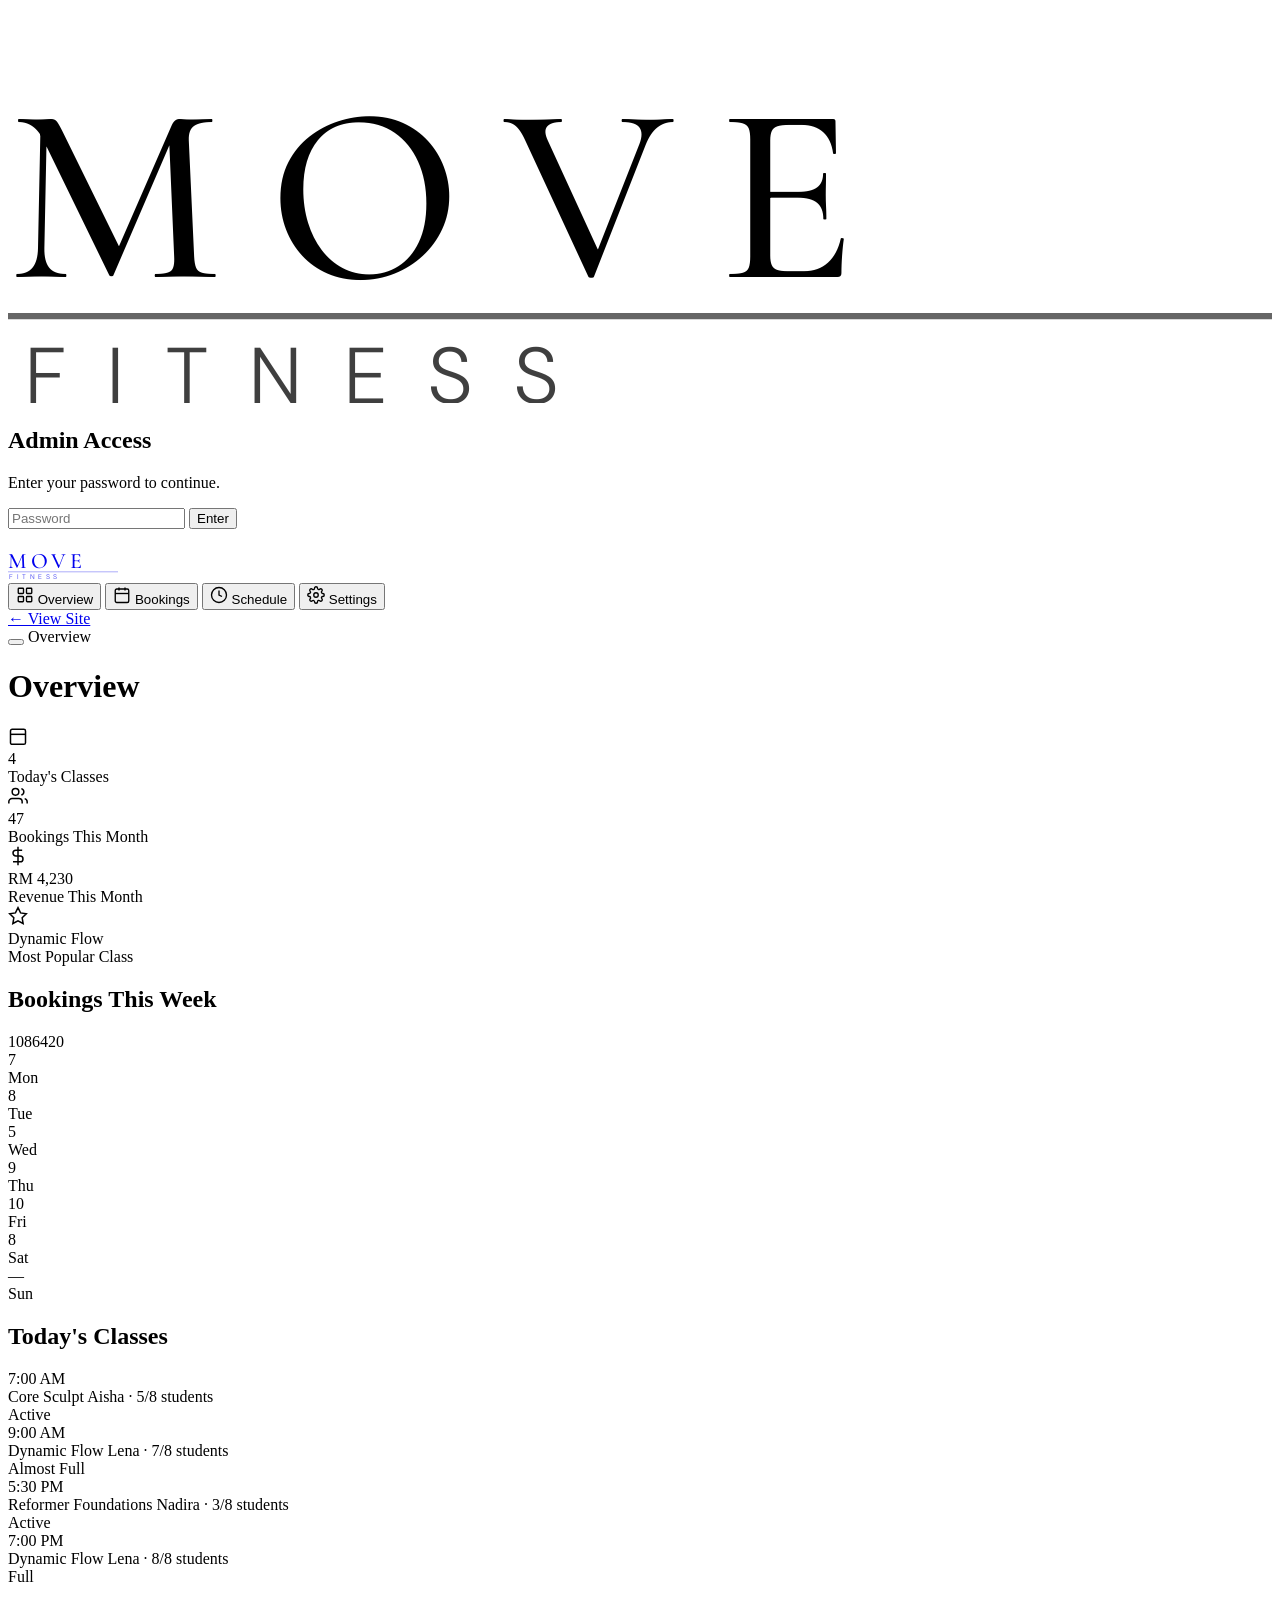
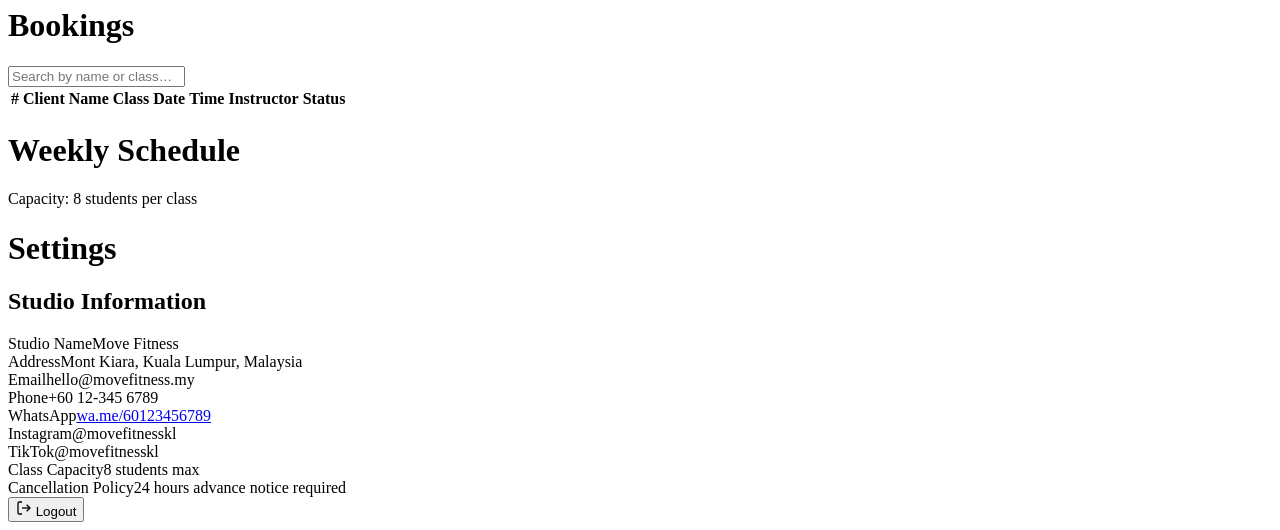
==== admin.html @ c202eb5d "Update admin.html" ====
<!DOCTYPE html>
<html lang="en">
<head>
  <meta charset="UTF-8" />
  <meta name="viewport" content="width=device-width, initial-scale=1.0" />
  <title>Admin — Move Fitness</title>
  <link rel="preconnect" href="https://fonts.googleapis.com" />
  <link rel="preconnect" href="https://fonts.gstatic.com" crossorigin />
  <link href="https://fonts.googleapis.com/css2?family=Cormorant+Garamond:ital,wght@0,300;0,400;0,500;1,400&family=DM+Sans:wght@300;400;500&display=swap" rel="stylesheet" />
  <script src="https://cdnjs.cloudflare.com/ajax/libs/gsap/3.12.2/gsap.min.js"></script>
  <link rel="stylesheet" href="admin.css" />
</head>
<body>

  <!-- PASSWORD GATE -->
  <div class="password-gate" id="passwordGate">
    <div class="password-gate__card">
      <svg class="password-gate__logo" viewBox="0 0 160 50" fill="none" xmlns="http://www.w3.org/2000/svg">
        <text x="0" y="34" font-family="Cormorant Garamond, serif" font-size="32" font-weight="500" letter-spacing="6" fill="currentColor">MOVE</text>
        <line x1="0" y1="39" x2="160" y2="39" stroke="currentColor" stroke-width="0.8" opacity="0.6"/>
        <text x="2" y="50" font-family="DM Sans, sans-serif" font-size="10" font-weight="300" letter-spacing="5" fill="currentColor" opacity="0.75">FITNESS</text>
      </svg>
      <h2 class="password-gate__title">Admin Access</h2>
      <p class="password-gate__sub">Enter your password to continue.</p>
      <div class="password-gate__field" id="passwordField">
        <input type="password" id="passwordInput" class="password-input" placeholder="Password" autocomplete="current-password" />
        <button class="btn-enter" id="enterBtn">Enter</button>
      </div>
      <p class="password-gate__error" id="passwordError"></p>
    </div>
  </div>

  <!-- DASHBOARD -->
  <div class="dashboard hidden" id="dashboard">

    <!-- SIDEBAR -->
    <aside class="sidebar" id="sidebar">
      <div class="sidebar__logo">
        <a href="index.html">
          <svg viewBox="0 0 160 50" fill="none" xmlns="http://www.w3.org/2000/svg" width="110">
            <text x="0" y="34" font-family="Cormorant Garamond, serif" font-size="32" font-weight="500" letter-spacing="6" fill="currentColor">MOVE</text>
            <line x1="0" y1="39" x2="160" y2="39" stroke="currentColor" stroke-width="0.8" opacity="0.6"/>
            <text x="2" y="50" font-family="DM Sans, sans-serif" font-size="10" font-weight="300" letter-spacing="5" fill="currentColor" opacity="0.75">FITNESS</text>
          </svg>
        </a>
      </div>
      <nav class="sidebar__nav">
        <button class="sidebar__nav-item active" data-tab="overview">
          <svg width="18" height="18" viewBox="0 0 24 24" fill="none" stroke="currentColor" stroke-width="1.8"><rect x="3" y="3" width="7" height="7" rx="1"/><rect x="14" y="3" width="7" height="7" rx="1"/><rect x="3" y="14" width="7" height="7" rx="1"/><rect x="14" y="14" width="7" height="7" rx="1"/></svg>
          Overview
        </button>
        <button class="sidebar__nav-item" data-tab="bookings">
          <svg width="18" height="18" viewBox="0 0 24 24" fill="none" stroke="currentColor" stroke-width="1.8"><rect x="3" y="4" width="18" height="18" rx="2"/><line x1="16" y1="2" x2="16" y2="6"/><line x1="8" y1="2" x2="8" y2="6"/><line x1="3" y1="10" x2="21" y2="10"/></svg>
          Bookings
        </button>
        <button class="sidebar__nav-item" data-tab="schedule">
          <svg width="18" height="18" viewBox="0 0 24 24" fill="none" stroke="currentColor" stroke-width="1.8"><circle cx="12" cy="12" r="10"/><polyline points="12 6 12 12 16 14"/></svg>
          Schedule
        </button>
        <button class="sidebar__nav-item" data-tab="settings">
          <svg width="18" height="18" viewBox="0 0 24 24" fill="none" stroke="currentColor" stroke-width="1.8"><circle cx="12" cy="12" r="3"/><path d="M19.4 15a1.65 1.65 0 00.33 1.82l.06.06a2 2 0 010 2.83 2 2 0 01-2.83 0l-.06-.06a1.65 1.65 0 00-1.82-.33 1.65 1.65 0 00-1 1.51V21a2 2 0 01-4 0v-.09A1.65 1.65 0 009 19.4a1.65 1.65 0 00-1.82.33l-.06.06a2 2 0 01-2.83 0 2 2 0 010-2.83l.06-.06A1.65 1.65 0 004.68 15a1.65 1.65 0 00-1.51-1H3a2 2 0 010-4h.09A1.65 1.65 0 004.6 9a1.65 1.65 0 00-.33-1.82l-.06-.06a2 2 0 010-2.83 2 2 0 012.83 0l.06.06A1.65 1.65 0 009 4.68a1.65 1.65 0 001-1.51V3a2 2 0 014 0v.09a1.65 1.65 0 001 1.51 1.65 1.65 0 001.82-.33l.06-.06a2 2 0 012.83 0 2 2 0 010 2.83l-.06.06A1.65 1.65 0 0019.4 9a1.65 1.65 0 001.51 1H21a2 2 0 010 4h-.09a1.65 1.65 0 00-1.51 1z"/></svg>
          Settings
        </button>
      </nav>
      <div class="sidebar__footer">
        <a href="index.html" class="sidebar__site-link">← View Site</a>
      </div>
    </aside>

    <!-- MAIN CONTENT -->
    <main class="admin-main">
      <!-- Mobile header -->
      <div class="admin-mobile-header">
        <button class="sidebar-toggle" id="sidebarToggle" aria-label="Toggle menu">
          <span></span><span></span><span></span>
        </button>
        <span class="admin-mobile-title" id="mobileTitle">Overview</span>
      </div>

      <!-- OVERVIEW TAB -->
      <div class="tab-content active" id="tab-overview">
        <div class="admin-header">
          <h1 class="admin-title">Overview</h1>
          <span class="admin-date" id="adminDate"></span>
        </div>

        <!-- Stat Cards -->
        <div class="stats-grid">
          <div class="stat-card">
            <div class="stat-card__icon">
              <svg width="20" height="20" viewBox="0 0 24 24" fill="none" stroke="currentColor" stroke-width="1.8"><rect x="3" y="4" width="18" height="18" rx="2"/><line x1="3" y1="10" x2="21" y2="10"/></svg>
            </div>
            <div class="stat-card__info">
              <div class="stat-card__num">4</div>
              <div class="stat-card__label">Today's Classes</div>
            </div>
          </div>
          <div class="stat-card">
            <div class="stat-card__icon">
              <svg width="20" height="20" viewBox="0 0 24 24" fill="none" stroke="currentColor" stroke-width="1.8"><path d="M17 21v-2a4 4 0 00-4-4H5a4 4 0 00-4 4v2"/><circle cx="9" cy="7" r="4"/><path d="M23 21v-2a4 4 0 00-3-3.87"/><path d="M16 3.13a4 4 0 010 7.75"/></svg>
            </div>
            <div class="stat-card__info">
              <div class="stat-card__num">47</div>
              <div class="stat-card__label">Bookings This Month</div>
            </div>
          </div>
          <div class="stat-card">
            <div class="stat-card__icon">
              <svg width="20" height="20" viewBox="0 0 24 24" fill="none" stroke="currentColor" stroke-width="1.8"><line x1="12" y1="1" x2="12" y2="23"/><path d="M17 5H9.5a3.5 3.5 0 000 7h5a3.5 3.5 0 010 7H6"/></svg>
            </div>
            <div class="stat-card__info">
              <div class="stat-card__num">RM 4,230</div>
              <div class="stat-card__label">Revenue This Month</div>
            </div>
          </div>
          <div class="stat-card">
            <div class="stat-card__icon">
              <svg width="20" height="20" viewBox="0 0 24 24" fill="none" stroke="currentColor" stroke-width="1.8"><polygon points="12 2 15.09 8.26 22 9.27 17 14.14 18.18 21.02 12 17.77 5.82 21.02 7 14.14 2 9.27 8.91 8.26 12 2"/></svg>
            </div>
            <div class="stat-card__info">
              <div class="stat-card__num">Dynamic Flow</div>
              <div class="stat-card__label">Most Popular Class</div>
            </div>
          </div>
        </div>

        <!-- Bar Chart -->
        <div class="chart-section">
          <h2 class="section-subtitle">Bookings This Week</h2>
          <div class="bar-chart">
            <div class="bar-chart__grid">
              <span>10</span><span>8</span><span>6</span><span>4</span><span>2</span><span>0</span>
            </div>
            <div class="bar-chart__bars">
              <div class="bar-chart__bar-wrap"><div class="bar-chart__bar" style="--h:70%"><span class="bar-chart__val">7</span></div><span class="bar-chart__label">Mon</span></div>
              <div class="bar-chart__bar-wrap"><div class="bar-chart__bar" style="--h:80%"><span class="bar-chart__val">8</span></div><span class="bar-chart__label">Tue</span></div>
              <div class="bar-chart__bar-wrap"><div class="bar-chart__bar" style="--h:50%"><span class="bar-chart__val">5</span></div><span class="bar-chart__label">Wed</span></div>
              <div class="bar-chart__bar-wrap"><div class="bar-chart__bar" style="--h:90%"><span class="bar-chart__val">9</span></div><span class="bar-chart__label">Thu</span></div>
              <div class="bar-chart__bar-wrap"><div class="bar-chart__bar" style="--h:100%"><span class="bar-chart__val">10</span></div><span class="bar-chart__label">Fri</span></div>
              <div class="bar-chart__bar-wrap"><div class="bar-chart__bar" style="--h:80%"><span class="bar-chart__val">8</span></div><span class="bar-chart__label">Sat</span></div>
              <div class="bar-chart__bar-wrap"><div class="bar-chart__bar bar-chart__bar--sun" style="--h:0%"><span class="bar-chart__val">—</span></div><span class="bar-chart__label">Sun</span></div>
            </div>
          </div>
        </div>

        <!-- Today's Classes -->
        <div class="today-section">
          <h2 class="section-subtitle">Today's Classes</h2>
          <div class="today-list">
            <div class="today-item">
              <div class="today-item__time">7:00 AM</div>
              <div class="today-item__info">
                <span class="today-item__class">Core Sculpt</span>
                <span class="today-item__detail">Aisha · 5/8 students</span>
              </div>
              <span class="status-pill status--confirmed">Active</span>
            </div>
            <div class="today-item">
              <div class="today-item__time">9:00 AM</div>
              <div class="today-item__info">
                <span class="today-item__class">Dynamic Flow</span>
                <span class="today-item__detail">Lena · 7/8 students</span>
              </div>
              <span class="status-pill status--pending">Almost Full</span>
            </div>
            <div class="today-item">
              <div class="today-item__time">5:30 PM</div>
              <div class="today-item__info">
                <span class="today-item__class">Reformer Foundations</span>
                <span class="today-item__detail">Nadira · 3/8 students</span>
              </div>
              <span class="status-pill status--confirmed">Active</span>
            </div>
            <div class="today-item">
              <div class="today-item__time">7:00 PM</div>
              <div class="today-item__info">
                <span class="today-item__class">Dynamic Flow</span>
                <span class="today-item__detail">Lena · 8/8 students</span>
              </div>
              <span class="status-pill status--cancelled">Full</span>
            </div>
          </div>
        </div>
      </div>

      <!-- BOOKINGS TAB -->
      <div class="tab-content hidden" id="tab-bookings">
        <div class="admin-header">
          <h1 class="admin-title">Bookings</h1>
          <input type="text" class="admin-search" id="bookingSearch" placeholder="Search by name or class…" />
        </div>
        <div class="table-wrap">
          <table class="bookings-table" id="bookingsTable">
            <thead>
              <tr>
                <th>#</th>
                <th>Client Name</th>
                <th>Class</th>
                <th>Date</th>
                <th>Time</th>
                <th>Instructor</th>
                <th>Status</th>
              </tr>
            </thead>
            <tbody id="bookingsTbody"></tbody>
          </table>
        </div>
      </div>

      <!-- SCHEDULE TAB -->
      <div class="tab-content hidden" id="tab-schedule">
        <div class="admin-header">
          <h1 class="admin-title">Weekly Schedule</h1>
          <span class="admin-date">Capacity: 8 students per class</span>
        </div>
        <div class="admin-schedule-wrap">
          <div id="adminScheduleGrid"></div>
        </div>
      </div>

      <!-- SETTINGS TAB -->
      <div class="tab-content hidden" id="tab-settings">
        <div class="admin-header">
          <h1 class="admin-title">Settings</h1>
        </div>
        <div class="settings-section">
          <h2 class="section-subtitle">Studio Information</h2>
          <div class="settings-grid">
            <div class="settings-row"><span class="settings-label">Studio Name</span><span class="settings-val">Move Fitness</span></div>
            <div class="settings-row"><span class="settings-label">Address</span><span class="settings-val">Mont Kiara, Kuala Lumpur, Malaysia</span></div>
            <div class="settings-row"><span class="settings-label">Email</span><span class="settings-val">hello@movefitness.my</span></div>
            <div class="settings-row"><span class="settings-label">Phone</span><span class="settings-val">+60 12-345 6789</span></div>
            <div class="settings-row"><span class="settings-label">WhatsApp</span><span class="settings-val"><a href="https://wa.me/60123456789" target="_blank" rel="noopener">wa.me/60123456789</a></span></div>
            <div class="settings-row"><span class="settings-label">Instagram</span><span class="settings-val">@movefitnesskl</span></div>
            <div class="settings-row"><span class="settings-label">TikTok</span><span class="settings-val">@movefitnesskl</span></div>
            <div class="settings-row"><span class="settings-label">Class Capacity</span><span class="settings-val">8 students max</span></div>
            <div class="settings-row"><span class="settings-label">Cancellation Policy</span><span class="settings-val">24 hours advance notice required</span></div>
          </div>
          <div class="settings-actions">
            <button class="btn-logout" id="logoutBtn">
              <svg width="16" height="16" viewBox="0 0 24 24" fill="none" stroke="currentColor" stroke-width="2"><path d="M9 21H5a2 2 0 01-2-2V5a2 2 0 012-2h4"/><polyline points="16 17 21 12 16 7"/><line x1="21" y1="12" x2="9" y2="12"/></svg>
              Logout
            </button>
          </div>
        </div>
      </div>

    </main>
  </div>

  <script src="admin.js"></script>
</body>
</html>
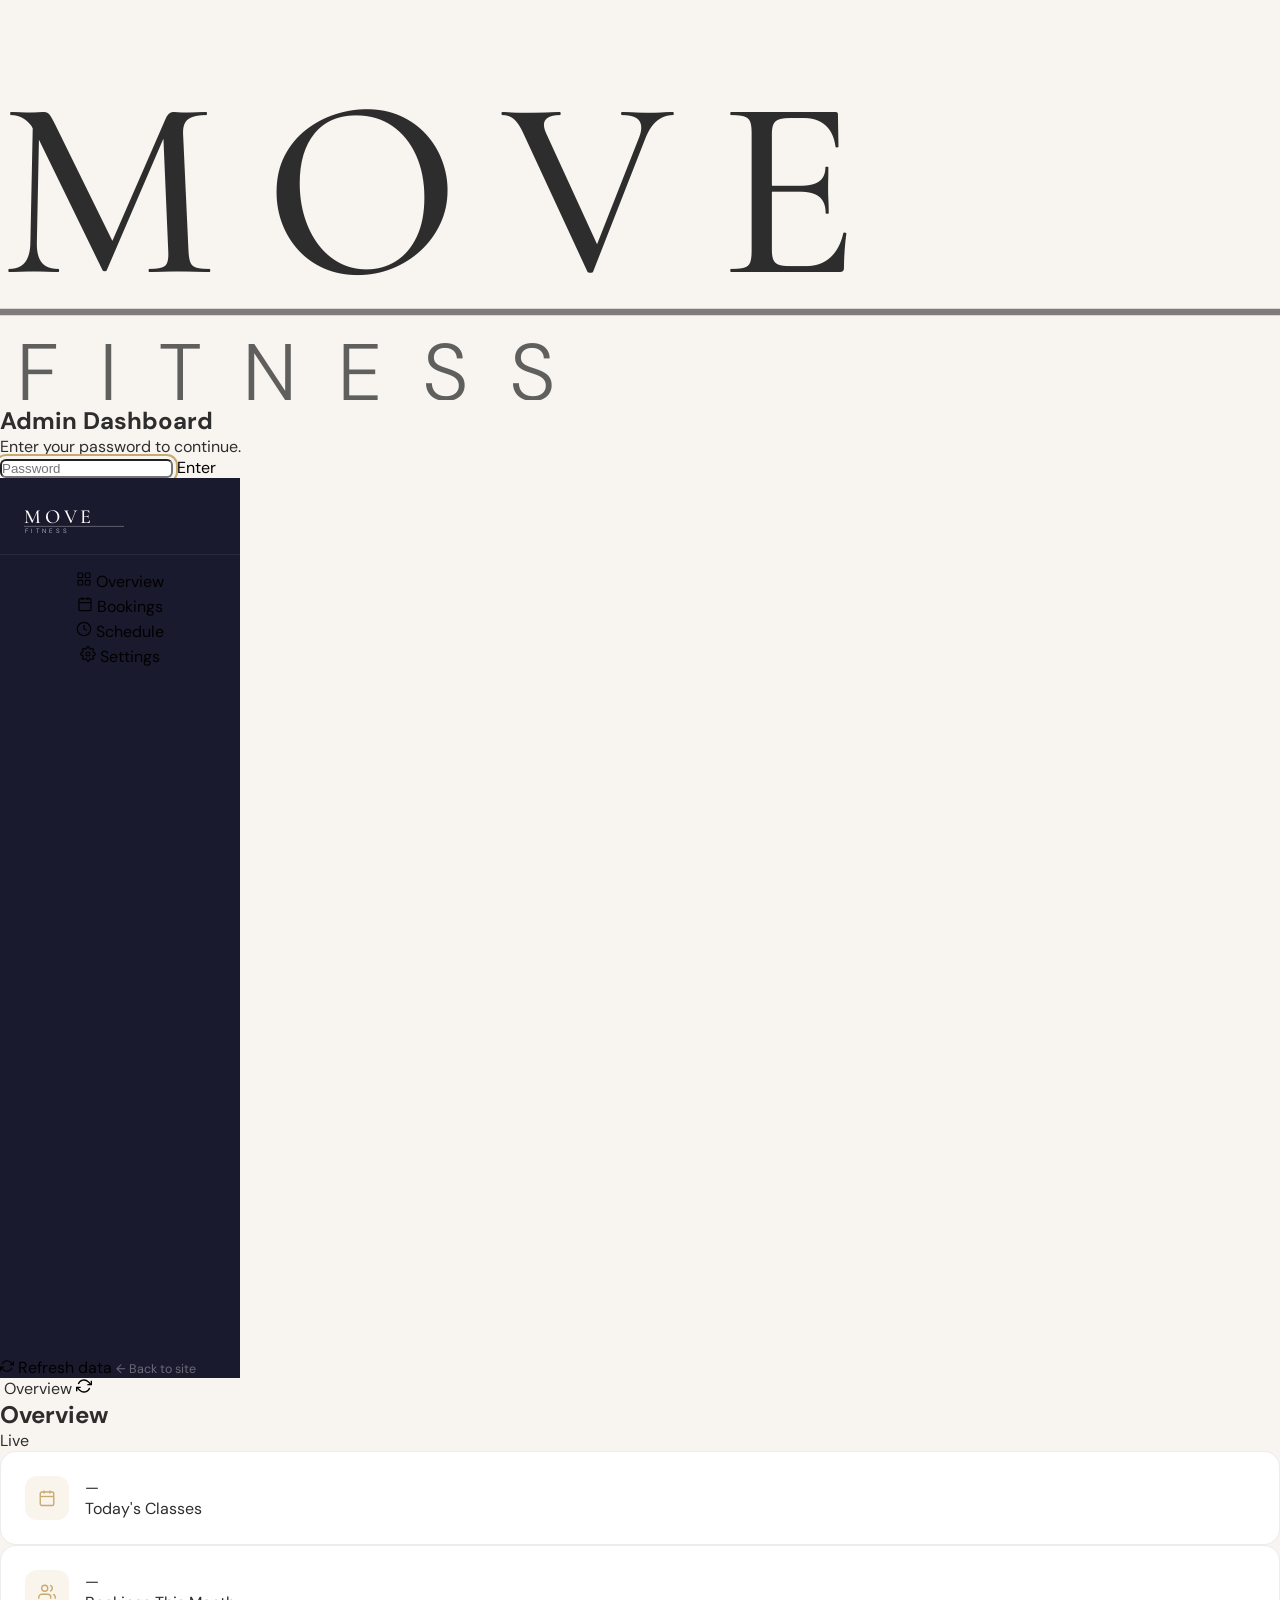
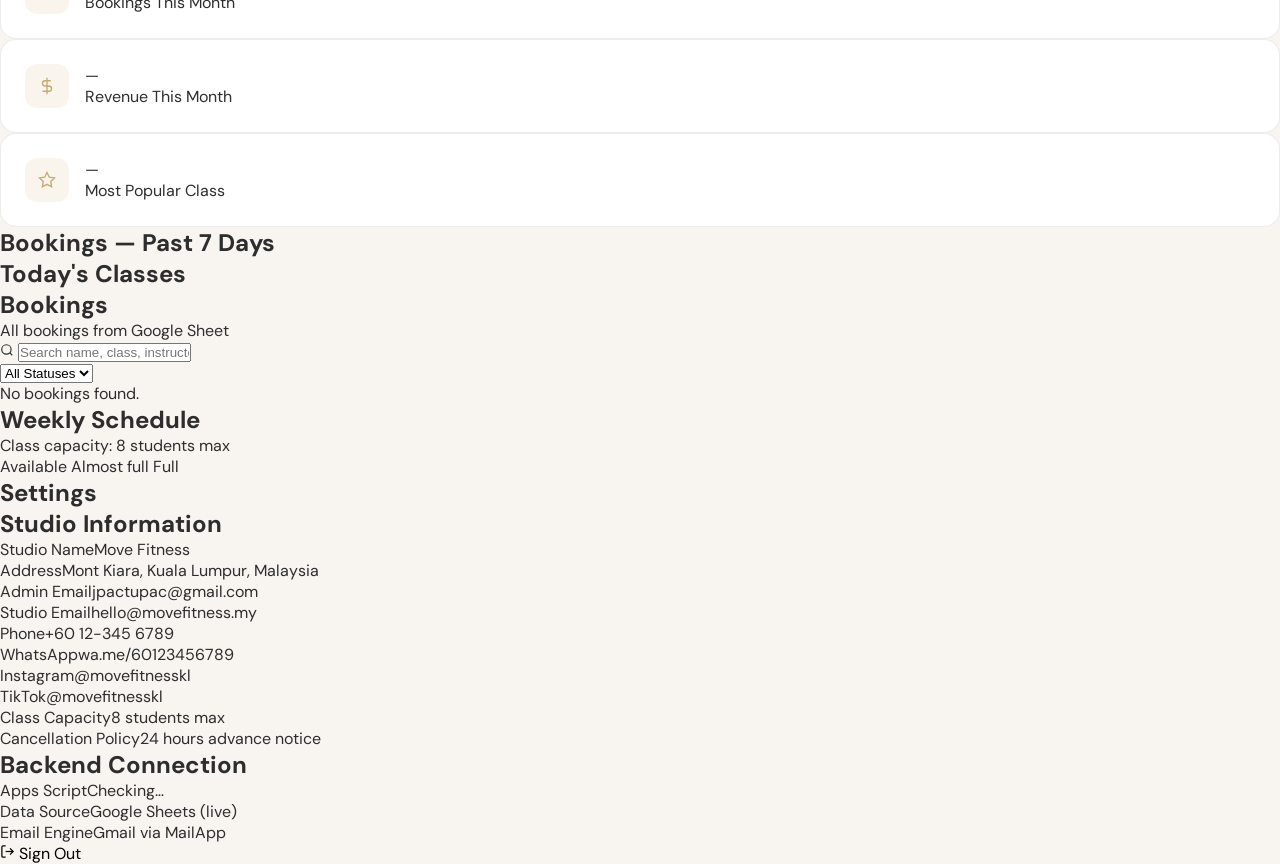
==== commit 62981df5: "chore: update admin.html — live admin dashboard" ====
--- a/admin.html
+++ b/admin.html
@@ -13,240 +13,244 @@
 <body>
 
   <!-- PASSWORD GATE -->
-  <div class="password-gate" id="passwordGate">
-    <div class="password-gate__card">
-      <svg class="password-gate__logo" viewBox="0 0 160 50" fill="none" xmlns="http://www.w3.org/2000/svg">
+  <div class="gate" id="gate">
+    <div class="gate__card">
+      <svg class="gate__logo" viewBox="0 0 160 50" fill="none" xmlns="http://www.w3.org/2000/svg">
         <text x="0" y="34" font-family="Cormorant Garamond, serif" font-size="32" font-weight="500" letter-spacing="6" fill="currentColor">MOVE</text>
         <line x1="0" y1="39" x2="160" y2="39" stroke="currentColor" stroke-width="0.8" opacity="0.6"/>
         <text x="2" y="50" font-family="DM Sans, sans-serif" font-size="10" font-weight="300" letter-spacing="5" fill="currentColor" opacity="0.75">FITNESS</text>
       </svg>
-      <h2 class="password-gate__title">Admin Access</h2>
-      <p class="password-gate__sub">Enter your password to continue.</p>
-      <div class="password-gate__field" id="passwordField">
-        <input type="password" id="passwordInput" class="password-input" placeholder="Password" autocomplete="current-password" />
-        <button class="btn-enter" id="enterBtn">Enter</button>
-      </div>
-      <p class="password-gate__error" id="passwordError"></p>
+      <h2 class="gate__title">Admin Dashboard</h2>
+      <p class="gate__sub">Enter your password to continue.</p>
+      <div class="gate__row" id="gateRow">
+        <input type="password" id="pwInput" class="gate__input" placeholder="Password" autocomplete="current-password" />
+        <button class="gate__btn" id="gateBtn">Enter</button>
+      </div>
+      <p class="gate__error" id="gateError"></p>
     </div>
   </div>
 
   <!-- DASHBOARD -->
-  <div class="dashboard hidden" id="dashboard">
+  <div class="dash hidden" id="dash">
 
     <!-- SIDEBAR -->
     <aside class="sidebar" id="sidebar">
       <div class="sidebar__logo">
-        <a href="index.html">
-          <svg viewBox="0 0 160 50" fill="none" xmlns="http://www.w3.org/2000/svg" width="110">
+        <a href="index.html" tabindex="-1">
+          <svg viewBox="0 0 160 50" fill="none" xmlns="http://www.w3.org/2000/svg" width="100">
             <text x="0" y="34" font-family="Cormorant Garamond, serif" font-size="32" font-weight="500" letter-spacing="6" fill="currentColor">MOVE</text>
             <line x1="0" y1="39" x2="160" y2="39" stroke="currentColor" stroke-width="0.8" opacity="0.6"/>
             <text x="2" y="50" font-family="DM Sans, sans-serif" font-size="10" font-weight="300" letter-spacing="5" fill="currentColor" opacity="0.75">FITNESS</text>
           </svg>
         </a>
       </div>
-      <nav class="sidebar__nav">
-        <button class="sidebar__nav-item active" data-tab="overview">
-          <svg width="18" height="18" viewBox="0 0 24 24" fill="none" stroke="currentColor" stroke-width="1.8"><rect x="3" y="3" width="7" height="7" rx="1"/><rect x="14" y="3" width="7" height="7" rx="1"/><rect x="3" y="14" width="7" height="7" rx="1"/><rect x="14" y="14" width="7" height="7" rx="1"/></svg>
+
+      <nav class="sidebar__nav" aria-label="Admin navigation">
+        <button class="nav-item active" data-tab="overview">
+          <svg width="16" height="16" viewBox="0 0 24 24" fill="none" stroke="currentColor" stroke-width="1.8"><rect x="3" y="3" width="7" height="7" rx="1"/><rect x="14" y="3" width="7" height="7" rx="1"/><rect x="3" y="14" width="7" height="7" rx="1"/><rect x="14" y="14" width="7" height="7" rx="1"/></svg>
           Overview
         </button>
-        <button class="sidebar__nav-item" data-tab="bookings">
-          <svg width="18" height="18" viewBox="0 0 24 24" fill="none" stroke="currentColor" stroke-width="1.8"><rect x="3" y="4" width="18" height="18" rx="2"/><line x1="16" y1="2" x2="16" y2="6"/><line x1="8" y1="2" x2="8" y2="6"/><line x1="3" y1="10" x2="21" y2="10"/></svg>
+        <button class="nav-item" data-tab="bookings">
+          <svg width="16" height="16" viewBox="0 0 24 24" fill="none" stroke="currentColor" stroke-width="1.8"><rect x="3" y="4" width="18" height="18" rx="2"/><line x1="16" y1="2" x2="16" y2="6"/><line x1="8" y1="2" x2="8" y2="6"/><line x1="3" y1="10" x2="21" y2="10"/></svg>
           Bookings
-        </button>
-        <button class="sidebar__nav-item" data-tab="schedule">
-          <svg width="18" height="18" viewBox="0 0 24 24" fill="none" stroke="currentColor" stroke-width="1.8"><circle cx="12" cy="12" r="10"/><polyline points="12 6 12 12 16 14"/></svg>
+          <span class="nav-badge" id="bookingBadge"></span>
+        </button>
+        <button class="nav-item" data-tab="schedule">
+          <svg width="16" height="16" viewBox="0 0 24 24" fill="none" stroke="currentColor" stroke-width="1.8"><circle cx="12" cy="12" r="10"/><polyline points="12 6 12 12 16 14"/></svg>
           Schedule
         </button>
-        <button class="sidebar__nav-item" data-tab="settings">
-          <svg width="18" height="18" viewBox="0 0 24 24" fill="none" stroke="currentColor" stroke-width="1.8"><circle cx="12" cy="12" r="3"/><path d="M19.4 15a1.65 1.65 0 00.33 1.82l.06.06a2 2 0 010 2.83 2 2 0 01-2.83 0l-.06-.06a1.65 1.65 0 00-1.82-.33 1.65 1.65 0 00-1 1.51V21a2 2 0 01-4 0v-.09A1.65 1.65 0 009 19.4a1.65 1.65 0 00-1.82.33l-.06.06a2 2 0 01-2.83 0 2 2 0 010-2.83l.06-.06A1.65 1.65 0 004.68 15a1.65 1.65 0 00-1.51-1H3a2 2 0 010-4h.09A1.65 1.65 0 004.6 9a1.65 1.65 0 00-.33-1.82l-.06-.06a2 2 0 010-2.83 2 2 0 012.83 0l.06.06A1.65 1.65 0 009 4.68a1.65 1.65 0 001-1.51V3a2 2 0 014 0v.09a1.65 1.65 0 001 1.51 1.65 1.65 0 001.82-.33l.06-.06a2 2 0 012.83 0 2 2 0 010 2.83l-.06.06A1.65 1.65 0 0019.4 9a1.65 1.65 0 001.51 1H21a2 2 0 010 4h-.09a1.65 1.65 0 00-1.51 1z"/></svg>
+        <button class="nav-item" data-tab="settings">
+          <svg width="16" height="16" viewBox="0 0 24 24" fill="none" stroke="currentColor" stroke-width="1.8"><circle cx="12" cy="12" r="3"/><path d="M19.4 15a1.65 1.65 0 00.33 1.82l.06.06a2 2 0 010 2.83 2 2 0 01-2.83 0l-.06-.06a1.65 1.65 0 00-1.82-.33 1.65 1.65 0 00-1 1.51V21a2 2 0 01-4 0v-.09A1.65 1.65 0 009 19.4a1.65 1.65 0 00-1.82.33l-.06.06a2 2 0 01-2.83 0 2 2 0 010-2.83l.06-.06A1.65 1.65 0 004.68 15a1.65 1.65 0 00-1.51-1H3a2 2 0 010-4h.09A1.65 1.65 0 004.6 9a1.65 1.65 0 00-.33-1.82l-.06-.06a2 2 0 010-2.83 2 2 0 012.83 0l.06.06A1.65 1.65 0 009 4.68a1.65 1.65 0 001-1.51V3a2 2 0 014 0v.09a1.65 1.65 0 001 1.51 1.65 1.65 0 001.82-.33l.06-.06a2 2 0 012.83 0 2 2 0 010 2.83l-.06.06A1.65 1.65 0 0019.4 9a1.65 1.65 0 001.51 1H21a2 2 0 010 4h-.09a1.65 1.65 0 00-1.51 1z"/></svg>
           Settings
         </button>
       </nav>
-      <div class="sidebar__footer">
-        <a href="index.html" class="sidebar__site-link">← View Site</a>
+
+      <div class="sidebar__bottom">
+        <button class="refresh-btn" id="refreshBtn" title="Refresh data">
+          <svg width="14" height="14" viewBox="0 0 24 24" fill="none" stroke="currentColor" stroke-width="2"><polyline points="23 4 23 10 17 10"/><polyline points="1 20 1 14 7 14"/><path d="M3.51 9a9 9 0 0114.85-3.36L23 10M1 14l4.64 4.36A9 9 0 0020.49 15"/></svg>
+          Refresh data
+        </button>
+        <a href="index.html" class="sidebar__site-link">← Back to site</a>
       </div>
     </aside>
 
-    <!-- MAIN CONTENT -->
-    <main class="admin-main">
-      <!-- Mobile header -->
-      <div class="admin-mobile-header">
-        <button class="sidebar-toggle" id="sidebarToggle" aria-label="Toggle menu">
+    <!-- MAIN -->
+    <main class="main" id="mainContent">
+
+      <!-- Mobile top bar -->
+      <div class="topbar" id="topbar">
+        <button class="topbar__toggle" id="sidebarToggle" aria-label="Open menu">
           <span></span><span></span><span></span>
         </button>
-        <span class="admin-mobile-title" id="mobileTitle">Overview</span>
-      </div>
-
-      <!-- OVERVIEW TAB -->
-      <div class="tab-content active" id="tab-overview">
-        <div class="admin-header">
-          <h1 class="admin-title">Overview</h1>
-          <span class="admin-date" id="adminDate"></span>
-        </div>
-
-        <!-- Stat Cards -->
-        <div class="stats-grid">
-          <div class="stat-card">
-            <div class="stat-card__icon">
-              <svg width="20" height="20" viewBox="0 0 24 24" fill="none" stroke="currentColor" stroke-width="1.8"><rect x="3" y="4" width="18" height="18" rx="2"/><line x1="3" y1="10" x2="21" y2="10"/></svg>
-            </div>
-            <div class="stat-card__info">
-              <div class="stat-card__num">4</div>
-              <div class="stat-card__label">Today's Classes</div>
-            </div>
-          </div>
-          <div class="stat-card">
-            <div class="stat-card__icon">
-              <svg width="20" height="20" viewBox="0 0 24 24" fill="none" stroke="currentColor" stroke-width="1.8"><path d="M17 21v-2a4 4 0 00-4-4H5a4 4 0 00-4 4v2"/><circle cx="9" cy="7" r="4"/><path d="M23 21v-2a4 4 0 00-3-3.87"/><path d="M16 3.13a4 4 0 010 7.75"/></svg>
-            </div>
-            <div class="stat-card__info">
-              <div class="stat-card__num">47</div>
-              <div class="stat-card__label">Bookings This Month</div>
-            </div>
-          </div>
-          <div class="stat-card">
-            <div class="stat-card__icon">
-              <svg width="20" height="20" viewBox="0 0 24 24" fill="none" stroke="currentColor" stroke-width="1.8"><line x1="12" y1="1" x2="12" y2="23"/><path d="M17 5H9.5a3.5 3.5 0 000 7h5a3.5 3.5 0 010 7H6"/></svg>
-            </div>
-            <div class="stat-card__info">
-              <div class="stat-card__num">RM 4,230</div>
-              <div class="stat-card__label">Revenue This Month</div>
-            </div>
-          </div>
-          <div class="stat-card">
-            <div class="stat-card__icon">
-              <svg width="20" height="20" viewBox="0 0 24 24" fill="none" stroke="currentColor" stroke-width="1.8"><polygon points="12 2 15.09 8.26 22 9.27 17 14.14 18.18 21.02 12 17.77 5.82 21.02 7 14.14 2 9.27 8.91 8.26 12 2"/></svg>
-            </div>
-            <div class="stat-card__info">
-              <div class="stat-card__num">Dynamic Flow</div>
-              <div class="stat-card__label">Most Popular Class</div>
-            </div>
-          </div>
-        </div>
-
-        <!-- Bar Chart -->
-        <div class="chart-section">
-          <h2 class="section-subtitle">Bookings This Week</h2>
-          <div class="bar-chart">
-            <div class="bar-chart__grid">
-              <span>10</span><span>8</span><span>6</span><span>4</span><span>2</span><span>0</span>
-            </div>
-            <div class="bar-chart__bars">
-              <div class="bar-chart__bar-wrap"><div class="bar-chart__bar" style="--h:70%"><span class="bar-chart__val">7</span></div><span class="bar-chart__label">Mon</span></div>
-              <div class="bar-chart__bar-wrap"><div class="bar-chart__bar" style="--h:80%"><span class="bar-chart__val">8</span></div><span class="bar-chart__label">Tue</span></div>
-              <div class="bar-chart__bar-wrap"><div class="bar-chart__bar" style="--h:50%"><span class="bar-chart__val">5</span></div><span class="bar-chart__label">Wed</span></div>
-              <div class="bar-chart__bar-wrap"><div class="bar-chart__bar" style="--h:90%"><span class="bar-chart__val">9</span></div><span class="bar-chart__label">Thu</span></div>
-              <div class="bar-chart__bar-wrap"><div class="bar-chart__bar" style="--h:100%"><span class="bar-chart__val">10</span></div><span class="bar-chart__label">Fri</span></div>
-              <div class="bar-chart__bar-wrap"><div class="bar-chart__bar" style="--h:80%"><span class="bar-chart__val">8</span></div><span class="bar-chart__label">Sat</span></div>
-              <div class="bar-chart__bar-wrap"><div class="bar-chart__bar bar-chart__bar--sun" style="--h:0%"><span class="bar-chart__val">—</span></div><span class="bar-chart__label">Sun</span></div>
-            </div>
-          </div>
-        </div>
-
-        <!-- Today's Classes -->
-        <div class="today-section">
-          <h2 class="section-subtitle">Today's Classes</h2>
-          <div class="today-list">
-            <div class="today-item">
-              <div class="today-item__time">7:00 AM</div>
-              <div class="today-item__info">
-                <span class="today-item__class">Core Sculpt</span>
-                <span class="today-item__detail">Aisha · 5/8 students</span>
-              </div>
-              <span class="status-pill status--confirmed">Active</span>
-            </div>
-            <div class="today-item">
-              <div class="today-item__time">9:00 AM</div>
-              <div class="today-item__info">
-                <span class="today-item__class">Dynamic Flow</span>
-                <span class="today-item__detail">Lena · 7/8 students</span>
-              </div>
-              <span class="status-pill status--pending">Almost Full</span>
-            </div>
-            <div class="today-item">
-              <div class="today-item__time">5:30 PM</div>
-              <div class="today-item__info">
-                <span class="today-item__class">Reformer Foundations</span>
-                <span class="today-item__detail">Nadira · 3/8 students</span>
-              </div>
-              <span class="status-pill status--confirmed">Active</span>
-            </div>
-            <div class="today-item">
-              <div class="today-item__time">7:00 PM</div>
-              <div class="today-item__info">
-                <span class="today-item__class">Dynamic Flow</span>
-                <span class="today-item__detail">Lena · 8/8 students</span>
-              </div>
-              <span class="status-pill status--cancelled">Full</span>
-            </div>
-          </div>
-        </div>
-      </div>
-
-      <!-- BOOKINGS TAB -->
-      <div class="tab-content hidden" id="tab-bookings">
-        <div class="admin-header">
-          <h1 class="admin-title">Bookings</h1>
-          <input type="text" class="admin-search" id="bookingSearch" placeholder="Search by name or class…" />
-        </div>
-        <div class="table-wrap">
-          <table class="bookings-table" id="bookingsTable">
-            <thead>
-              <tr>
-                <th>#</th>
-                <th>Client Name</th>
-                <th>Class</th>
-                <th>Date</th>
-                <th>Time</th>
-                <th>Instructor</th>
-                <th>Status</th>
-              </tr>
-            </thead>
-            <tbody id="bookingsTbody"></tbody>
-          </table>
-        </div>
-      </div>
-
-      <!-- SCHEDULE TAB -->
-      <div class="tab-content hidden" id="tab-schedule">
-        <div class="admin-header">
-          <h1 class="admin-title">Weekly Schedule</h1>
-          <span class="admin-date">Capacity: 8 students per class</span>
-        </div>
-        <div class="admin-schedule-wrap">
-          <div id="adminScheduleGrid"></div>
-        </div>
-      </div>
-
-      <!-- SETTINGS TAB -->
-      <div class="tab-content hidden" id="tab-settings">
-        <div class="admin-header">
-          <h1 class="admin-title">Settings</h1>
-        </div>
-        <div class="settings-section">
-          <h2 class="section-subtitle">Studio Information</h2>
-          <div class="settings-grid">
-            <div class="settings-row"><span class="settings-label">Studio Name</span><span class="settings-val">Move Fitness</span></div>
-            <div class="settings-row"><span class="settings-label">Address</span><span class="settings-val">Mont Kiara, Kuala Lumpur, Malaysia</span></div>
-            <div class="settings-row"><span class="settings-label">Email</span><span class="settings-val">hello@movefitness.my</span></div>
-            <div class="settings-row"><span class="settings-label">Phone</span><span class="settings-val">+60 12-345 6789</span></div>
-            <div class="settings-row"><span class="settings-label">WhatsApp</span><span class="settings-val"><a href="https://wa.me/60123456789" target="_blank" rel="noopener">wa.me/60123456789</a></span></div>
-            <div class="settings-row"><span class="settings-label">Instagram</span><span class="settings-val">@movefitnesskl</span></div>
-            <div class="settings-row"><span class="settings-label">TikTok</span><span class="settings-val">@movefitnesskl</span></div>
-            <div class="settings-row"><span class="settings-label">Class Capacity</span><span class="settings-val">8 students max</span></div>
-            <div class="settings-row"><span class="settings-label">Cancellation Policy</span><span class="settings-val">24 hours advance notice required</span></div>
-          </div>
-          <div class="settings-actions">
-            <button class="btn-logout" id="logoutBtn">
-              <svg width="16" height="16" viewBox="0 0 24 24" fill="none" stroke="currentColor" stroke-width="2"><path d="M9 21H5a2 2 0 01-2-2V5a2 2 0 012-2h4"/><polyline points="16 17 21 12 16 7"/><line x1="21" y1="12" x2="9" y2="12"/></svg>
-              Logout
-            </button>
-          </div>
-        </div>
-      </div>
+        <span class="topbar__title" id="topbarTitle">Overview</span>
+        <button class="topbar__refresh" id="topbarRefresh" aria-label="Refresh">
+          <svg width="16" height="16" viewBox="0 0 24 24" fill="none" stroke="currentColor" stroke-width="2"><polyline points="23 4 23 10 17 10"/><polyline points="1 20 1 14 7 14"/><path d="M3.51 9a9 9 0 0114.85-3.36L23 10M1 14l4.64 4.36A9 9 0 0020.49 15"/></svg>
+        </button>
+      </div>
+
+      <!-- Global loading bar -->
+      <div class="load-bar" id="loadBar"></div>
+
+      <!-- ====== OVERVIEW TAB ====== -->
+      <section class="tab active" id="tab-overview">
+        <div class="tab__head">
+          <div>
+            <h1 class="tab__title">Overview</h1>
+            <p class="tab__date" id="overviewDate"></p>
+          </div>
+          <div class="live-badge">
+            <span class="live-dot"></span> Live
+          </div>
+        </div>
+
+        <!-- Stat cards -->
+        <div class="stats" id="statsGrid">
+          <div class="stat-card skeleton" id="sc-today">
+            <div class="stat-card__icon icon--blue">
+              <svg width="18" height="18" viewBox="0 0 24 24" fill="none" stroke="currentColor" stroke-width="1.8"><rect x="3" y="4" width="18" height="18" rx="2"/><line x1="3" y1="10" x2="21" y2="10"/><line x1="8" y1="2" x2="8" y2="6"/><line x1="16" y1="2" x2="16" y2="6"/></svg>
+            </div>
+            <div class="stat-card__body">
+              <div class="stat-card__val" id="sv-today">—</div>
+              <div class="stat-card__lbl">Today's Classes</div>
+            </div>
+          </div>
+          <div class="stat-card skeleton" id="sc-month">
+            <div class="stat-card__icon icon--green">
+              <svg width="18" height="18" viewBox="0 0 24 24" fill="none" stroke="currentColor" stroke-width="1.8"><path d="M17 21v-2a4 4 0 00-4-4H5a4 4 0 00-4 4v2"/><circle cx="9" cy="7" r="4"/><path d="M23 21v-2a4 4 0 00-3-3.87M16 3.13a4 4 0 010 7.75"/></svg>
+            </div>
+            <div class="stat-card__body">
+              <div class="stat-card__val" id="sv-month">—</div>
+              <div class="stat-card__lbl">Bookings This Month</div>
+            </div>
+          </div>
+          <div class="stat-card skeleton" id="sc-rev">
+            <div class="stat-card__icon icon--gold">
+              <svg width="18" height="18" viewBox="0 0 24 24" fill="none" stroke="currentColor" stroke-width="1.8"><line x1="12" y1="1" x2="12" y2="23"/><path d="M17 5H9.5a3.5 3.5 0 000 7h5a3.5 3.5 0 010 7H6"/></svg>
+            </div>
+            <div class="stat-card__body">
+              <div class="stat-card__val" id="sv-rev">—</div>
+              <div class="stat-card__lbl">Revenue This Month</div>
+            </div>
+          </div>
+          <div class="stat-card skeleton" id="sc-pop">
+            <div class="stat-card__icon icon--purple">
+              <svg width="18" height="18" viewBox="0 0 24 24" fill="none" stroke="currentColor" stroke-width="1.8"><polygon points="12 2 15.09 8.26 22 9.27 17 14.14 18.18 21.02 12 17.77 5.82 21.02 7 14.14 2 9.27 8.91 8.26 12 2"/></svg>
+            </div>
+            <div class="stat-card__body">
+              <div class="stat-card__val stat-card__val--sm" id="sv-pop">—</div>
+              <div class="stat-card__lbl">Most Popular Class</div>
+            </div>
+          </div>
+        </div>
+
+        <!-- Chart -->
+        <div class="card" id="chartCard">
+          <div class="card__head">
+            <h2 class="card__title">Bookings — Past 7 Days</h2>
+          </div>
+          <div class="bar-chart-wrap" id="barChartWrap">
+            <div class="skeleton-chart"></div>
+          </div>
+        </div>
+
+        <!-- Today's classes -->
+        <div class="card" id="todayCard">
+          <div class="card__head">
+            <h2 class="card__title">Today's Classes</h2>
+            <span class="card__count" id="todayCount"></span>
+          </div>
+          <div id="todayList">
+            <div class="skeleton-list"></div>
+          </div>
+        </div>
+      </section>
+
+      <!-- ====== BOOKINGS TAB ====== -->
+      <section class="tab hidden" id="tab-bookings">
+        <div class="tab__head">
+          <div>
+            <h1 class="tab__title">Bookings</h1>
+            <p class="tab__date" id="bookingsSub">All bookings from Google Sheet</p>
+          </div>
+          <div class="tab__actions">
+            <div class="search-wrap">
+              <svg class="search-icon" width="14" height="14" viewBox="0 0 24 24" fill="none" stroke="currentColor" stroke-width="2"><circle cx="11" cy="11" r="8"/><line x1="21" y1="21" x2="16.65" y2="16.65"/></svg>
+              <input type="text" class="search-input" id="bookingSearch" placeholder="Search name, class, instructor…" />
+            </div>
+            <select class="filter-select" id="statusFilter">
+              <option value="">All Statuses</option>
+              <option value="Confirmed">Confirmed</option>
+              <option value="Pending">Pending</option>
+              <option value="Cancelled">Cancelled</option>
+            </select>
+          </div>
+        </div>
+
+        <div class="table-card" id="bookingsTableCard">
+          <div class="skeleton-table"></div>
+        </div>
+        <p class="empty-state hidden" id="bookingsEmpty">No bookings found.</p>
+      </section>
+
+      <!-- ====== SCHEDULE TAB ====== -->
+      <section class="tab hidden" id="tab-schedule">
+        <div class="tab__head">
+          <div>
+            <h1 class="tab__title">Weekly Schedule</h1>
+            <p class="tab__date">Class capacity: 8 students max</p>
+          </div>
+          <div class="legend">
+            <span class="legend-item"><span class="legend-dot dot--green"></span>Available</span>
+            <span class="legend-item"><span class="legend-dot dot--amber"></span>Almost full</span>
+            <span class="legend-item"><span class="legend-dot dot--red"></span>Full</span>
+          </div>
+        </div>
+        <div class="table-card" id="scheduleWrap">
+          <div class="skeleton-table"></div>
+        </div>
+      </section>
+
+      <!-- ====== SETTINGS TAB ====== -->
+      <section class="tab hidden" id="tab-settings">
+        <div class="tab__head">
+          <h1 class="tab__title">Settings</h1>
+        </div>
+        <div class="settings-block">
+          <h2 class="settings-block__title">Studio Information</h2>
+          <div class="info-grid">
+            <div class="info-row"><span class="info-label">Studio Name</span><span class="info-val">Move Fitness</span></div>
+            <div class="info-row"><span class="info-label">Address</span><span class="info-val">Mont Kiara, Kuala Lumpur, Malaysia</span></div>
+            <div class="info-row"><span class="info-label">Admin Email</span><span class="info-val">jpactupac@gmail.com</span></div>
+            <div class="info-row"><span class="info-label">Studio Email</span><span class="info-val">hello@movefitness.my</span></div>
+            <div class="info-row"><span class="info-label">Phone</span><span class="info-val">+60 12-345 6789</span></div>
+            <div class="info-row"><span class="info-label">WhatsApp</span><span class="info-val"><a href="https://wa.me/60123456789" target="_blank" rel="noopener">wa.me/60123456789</a></span></div>
+            <div class="info-row"><span class="info-label">Instagram</span><span class="info-val">@movefitnesskl</span></div>
+            <div class="info-row"><span class="info-label">TikTok</span><span class="info-val">@movefitnesskl</span></div>
+            <div class="info-row"><span class="info-label">Class Capacity</span><span class="info-val">8 students max</span></div>
+            <div class="info-row"><span class="info-label">Cancellation Policy</span><span class="info-val">24 hours advance notice</span></div>
+          </div>
+        </div>
+
+        <div class="settings-block">
+          <h2 class="settings-block__title">Backend Connection</h2>
+          <div class="info-grid">
+            <div class="info-row"><span class="info-label">Apps Script</span><span class="info-val api-status" id="apiStatus">Checking…</span></div>
+            <div class="info-row"><span class="info-label">Data Source</span><span class="info-val">Google Sheets (live)</span></div>
+            <div class="info-row"><span class="info-label">Email Engine</span><span class="info-val">Gmail via MailApp</span></div>
+          </div>
+        </div>
+
+        <button class="logout-btn" id="logoutBtn">
+          <svg width="15" height="15" viewBox="0 0 24 24" fill="none" stroke="currentColor" stroke-width="2"><path d="M9 21H5a2 2 0 01-2-2V5a2 2 0 012-2h4"/><polyline points="16 17 21 12 16 7"/><line x1="21" y1="12" x2="9" y2="12"/></svg>
+          Sign Out
+        </button>
+      </section>
 
     </main>
   </div>
+
+  <!-- Mobile overlay -->
+  <div class="mob-overlay hidden" id="mobOverlay"></div>
 
   <script src="admin.js"></script>
 </body>
--- a/admin.css
+++ b/admin.css
@@ -0,0 +1,429 @@
+/* ============================================
+   MOVE FITNESS — Admin Dashboard Styles
+   admin.css
+   ============================================ */
+
+@import url('https://fonts.googleapis.com/css2?family=Cormorant+Garamond:ital,wght@0,300;0,400;0,500;1,400&family=DM+Sans:wght@300;400;500&display=swap');
+
+:root {
+  --navy: #1a1a2e;
+  --navy-2: #222238;
+  --navy-3: #2a2a48;
+  --gold: #c8a96e;
+  --cream: #f8f5f0;
+  --surface: #fff;
+  --text: #2d2d2d;
+  --text-muted: #6b6b6b;
+  --text-faint: #aaa;
+  --success: #27ae60;
+  --warning: #f39c12;
+  --danger: #e74c3c;
+  --font-display: 'Cormorant Garamond', Georgia, serif;
+  --font-body: 'DM Sans', 'Helvetica Neue', sans-serif;
+  --transition: 200ms cubic-bezier(0.16, 1, 0.3, 1);
+  --radius-sm: 0.375rem;
+  --radius-md: 0.5rem;
+  --radius-lg: 0.75rem;
+  --radius-xl: 1rem;
+  --shadow-md: 0 4px 16px rgba(26,26,46,0.1);
+  --sidebar-w: 240px;
+}
+
+*, *::before, *::after { box-sizing: border-box; margin: 0; padding: 0; }
+html { -webkit-font-smoothing: antialiased; }
+body {
+  font-family: var(--font-body);
+  background: var(--cream);
+  color: var(--text);
+  min-height: 100dvh;
+}
+::selection { background: rgba(200,169,110,0.2); }
+:focus-visible { outline: 2px solid var(--gold); outline-offset: 3px; border-radius: var(--radius-sm); }
+a { color: inherit; text-decoration: none; }
+button { cursor: pointer; font: inherit; background: none; border: none; }
+
+/* ============ PASSWORD GATE ============ */
+.password-gate {
+  position: fixed; inset: 0; z-index: 1000;
+  background: var(--navy);
+  display: flex; align-items: center; justify-content: center;
+  padding: 1.5rem;
+}
+.password-gate__card {
+  width: 100%; max-width: 380px;
+  text-align: center;
+  display: flex; flex-direction: column; align-items: center; gap: 1rem;
+}
+.password-gate__logo { color: #fff; width: 130px; margin-bottom: 0.5rem; }
+.password-gate__title {
+  font-family: var(--font-display);
+  font-size: 1.5rem; font-weight: 400;
+  color: #fff;
+}
+.password-gate__sub { font-size: 0.85rem; color: rgba(255,255,255,0.45); }
+.password-gate__field {
+  display: flex; gap: 0.5rem; width: 100%;
+}
+.password-input {
+  flex: 1; padding: 0.75rem 1rem;
+  background: rgba(255,255,255,0.07);
+  border: 1.5px solid rgba(255,255,255,0.15);
+  border-radius: 2rem;
+  color: #fff; font-size: 0.9rem; font-family: var(--font-body);
+  outline: none;
+  transition: border-color var(--transition);
+  letter-spacing: 0.2em;
+  text-align: center;
+}
+.password-input::placeholder { letter-spacing: 0; color: rgba(255,255,255,0.3); }
+.password-input:focus { border-color: var(--gold); }
+.btn-enter {
+  padding: 0.75rem 1.5rem;
+  background: var(--gold); color: var(--navy);
+  font-size: 0.85rem; font-weight: 600; font-family: var(--font-body);
+  border-radius: 2rem;
+  transition: background var(--transition);
+}
+.btn-enter:hover { background: #b8955a; }
+.password-gate__error {
+  font-size: 0.8rem; color: #e74c3c; min-height: 1rem;
+}
+
+/* ============ DASHBOARD LAYOUT ============ */
+.dashboard {
+  display: flex; min-height: 100dvh;
+}
+.dashboard.hidden { display: none; }
+
+/* ============ SIDEBAR ============ */
+.sidebar {
+  width: var(--sidebar-w);
+  background: var(--navy);
+  display: flex; flex-direction: column;
+  position: sticky; top: 0; height: 100dvh;
+  flex-shrink: 0;
+  z-index: 50;
+}
+.sidebar__logo {
+  padding: 1.5rem 1.5rem 1rem;
+  color: #fff;
+  border-bottom: 1px solid rgba(255,255,255,0.07);
+  margin-bottom: 0.5rem;
+}
+.sidebar__logo svg { width: 100px; }
+.sidebar__nav {
+  display: flex; flex-direction: column; gap: 0.25rem;
+  padding: 0.5rem 0.75rem; flex: 1;
+}
+.sidebar__nav-item {
+  display: flex; align-items: center; gap: 0.75rem;
+  padding: 0.75rem 1rem; border-radius: var(--radius-lg);
+  font-size: 0.875rem; font-weight: 400; color: rgba(255,255,255,0.55);
+  transition: background var(--transition), color var(--transition);
+  text-align: left; width: 100%;
+}
+.sidebar__nav-item:hover { background: rgba(255,255,255,0.06); color: rgba(255,255,255,0.85); }
+.sidebar__nav-item.active { background: rgba(200,169,110,0.15); color: var(--gold); }
+.sidebar__footer {
+  padding: 1rem 1.5rem 1.5rem;
+  border-top: 1px solid rgba(255,255,255,0.07);
+}
+.sidebar__site-link {
+  font-size: 0.78rem; color: rgba(255,255,255,0.35);
+  transition: color var(--transition);
+}
+.sidebar__site-link:hover { color: var(--gold); }
+
+/* ============ ADMIN MAIN ============ */
+.admin-main {
+  flex: 1;
+  display: flex; flex-direction: column;
+  min-width: 0;
+  overflow: hidden;
+}
+.admin-mobile-header { display: none; }
+.tab-content {
+  flex: 1;
+  padding: clamp(1.5rem, 3vw, 2.5rem);
+  overflow-y: auto;
+}
+.tab-content.hidden { display: none; }
+
+.admin-header {
+  display: flex; align-items: center; justify-content: space-between;
+  flex-wrap: wrap; gap: 1rem;
+  margin-bottom: 2rem;
+}
+.admin-title {
+  font-family: var(--font-display);
+  font-size: clamp(1.6rem, 3vw, 2.2rem);
+  font-weight: 400; color: var(--navy);
+}
+.admin-date { font-size: 0.82rem; color: var(--text-muted); }
+.section-subtitle {
+  font-family: var(--font-display);
+  font-size: 1.15rem; font-weight: 400; color: var(--navy);
+  margin-bottom: 1rem;
+}
+
+/* ============ STAT CARDS ============ */
+.stats-grid {
+  display: grid;
+  grid-template-columns: repeat(4, 1fr);
+  gap: 1rem;
+  margin-bottom: 2rem;
+}
+.stat-card {
+  background: var(--surface);
+  border-radius: var(--radius-xl);
+  padding: 1.5rem;
+  border: 1px solid rgba(26,26,46,0.08);
+  display: flex; align-items: center; gap: 1rem;
+  transition: box-shadow var(--transition), transform var(--transition);
+}
+.stat-card:hover { transform: translateY(-2px); box-shadow: var(--shadow-md); }
+.stat-card__icon {
+  width: 44px; height: 44px; border-radius: var(--radius-lg);
+  background: rgba(200,169,110,0.12); color: var(--gold);
+  display: flex; align-items: center; justify-content: center;
+  flex-shrink: 0;
+}
+.stat-card__num {
+  font-family: var(--font-display);
+  font-size: 1.6rem; font-weight: 400; color: var(--navy);
+  line-height: 1;
+}
+.stat-card__label { font-size: 0.75rem; color: var(--text-muted); margin-top: 0.25rem; }
+
+/* ============ BAR CHART ============ */
+.chart-section {
+  background: var(--surface);
+  border-radius: var(--radius-xl);
+  padding: 1.5rem;
+  border: 1px solid rgba(26,26,46,0.08);
+  margin-bottom: 2rem;
+}
+.bar-chart {
+  display: flex; gap: 1rem; align-items: flex-end; height: 160px;
+}
+.bar-chart__grid {
+  display: flex; flex-direction: column; justify-content: space-between;
+  height: 140px;
+  font-size: 0.65rem; color: var(--text-faint); text-align: right;
+  padding-right: 0.5rem; flex-shrink: 0;
+}
+.bar-chart__bars {
+  flex: 1; display: flex; align-items: flex-end; gap: 0.75rem;
+  height: 140px;
+}
+.bar-chart__bar-wrap {
+  flex: 1; display: flex; flex-direction: column; align-items: center; gap: 0.4rem;
+}
+.bar-chart__bar {
+  width: 100%;
+  height: var(--h, 0%);
+  background: linear-gradient(to top, var(--gold), rgba(200,169,110,0.5));
+  border-radius: 4px 4px 0 0;
+  position: relative;
+  display: flex; align-items: flex-start; justify-content: center;
+  transition: height 1s cubic-bezier(0.16, 1, 0.3, 1);
+}
+.bar-chart__bar--sun { background: rgba(26,26,46,0.05); }
+.bar-chart__val { font-size: 0.6rem; color: var(--text-faint); margin-top: 2px; }
+.bar-chart__label { font-size: 0.65rem; color: var(--text-muted); }
+
+/* ============ TODAY LIST ============ */
+.today-section {
+  background: var(--surface);
+  border-radius: var(--radius-xl);
+  padding: 1.5rem;
+  border: 1px solid rgba(26,26,46,0.08);
+}
+.today-list { display: flex; flex-direction: column; gap: 0; }
+.today-item {
+  display: flex; align-items: center; gap: 1rem;
+  padding: 1rem 0;
+  border-bottom: 1px solid rgba(26,26,46,0.06);
+}
+.today-item:last-child { border-bottom: none; }
+.today-item__time {
+  font-family: var(--font-display);
+  font-size: 1rem; font-weight: 400; color: var(--gold);
+  min-width: 70px; flex-shrink: 0;
+}
+.today-item__info { flex: 1; }
+.today-item__class { display: block; font-weight: 500; color: var(--navy); font-size: 0.9rem; }
+.today-item__detail { font-size: 0.75rem; color: var(--text-muted); }
+
+/* ============ STATUS PILLS ============ */
+.status-pill {
+  font-size: 0.7rem; font-weight: 500; letter-spacing: 0.04em;
+  padding: 0.25rem 0.75rem; border-radius: 999px;
+  text-transform: uppercase;
+}
+.status--confirmed { background: rgba(39,174,96,0.12); color: #1e8449; }
+.status--pending { background: rgba(243,156,18,0.12); color: #b7770d; }
+.status--cancelled { background: rgba(231,76,60,0.12); color: #c0392b; }
+
+/* ============ BOOKINGS TABLE ============ */
+.admin-search {
+  padding: 0.6rem 1rem;
+  border: 1.5px solid rgba(26,26,46,0.15);
+  border-radius: 999px;
+  font-size: 0.85rem; font-family: var(--font-body); color: var(--text);
+  outline: none; background: var(--surface);
+  min-width: 240px;
+  transition: border-color var(--transition);
+}
+.admin-search:focus { border-color: var(--gold); }
+.table-wrap {
+  background: var(--surface);
+  border-radius: var(--radius-xl);
+  border: 1px solid rgba(26,26,46,0.08);
+  overflow-x: auto;
+}
+.bookings-table { width: 100%; min-width: 680px; border-collapse: collapse; }
+.bookings-table th {
+  background: rgba(26,26,46,0.03);
+  font-size: 0.7rem; font-weight: 500; letter-spacing: 0.08em;
+  text-transform: uppercase; color: var(--text-muted);
+  padding: 1rem 1rem; text-align: left;
+  border-bottom: 1px solid rgba(26,26,46,0.08);
+}
+.bookings-table td {
+  padding: 0.875rem 1rem;
+  font-size: 0.85rem; color: var(--text);
+  border-bottom: 1px solid rgba(26,26,46,0.05);
+}
+.bookings-table tr:last-child td { border-bottom: none; }
+.bookings-table tr:hover td { background: rgba(200,169,110,0.04); }
+.bookings-table .row-num { color: var(--text-faint); font-size: 0.75rem; }
+.bookings-table .client-name { font-weight: 500; color: var(--navy); }
+.bookings-table tr.hidden-row { display: none; }
+
+/* ============ ADMIN SCHEDULE ============ */
+.admin-schedule-wrap { overflow-x: auto; }
+.admin-schedule-grid {
+  display: grid;
+  grid-template-columns: 80px repeat(6, 1fr);
+  min-width: 700px;
+  gap: 0;
+  border-radius: var(--radius-xl);
+  border: 1px solid rgba(26,26,46,0.1);
+  overflow: hidden;
+  background: var(--surface);
+}
+.admin-sched-header {
+  background: var(--navy);
+  color: rgba(255,255,255,0.8);
+  font-size: 0.72rem; font-weight: 500; letter-spacing: 0.08em;
+  text-transform: uppercase;
+  padding: 0.875rem 0.75rem;
+  text-align: center;
+}
+.admin-sched-header.time-col { text-align: left; padding-left: 1rem; }
+.admin-sched-time {
+  padding: 0.75rem 1rem;
+  font-family: var(--font-display);
+  font-size: 0.9rem; color: var(--text-muted);
+  border-right: 1px solid rgba(26,26,46,0.06);
+  border-bottom: 1px solid rgba(26,26,46,0.06);
+  background: rgba(26,26,46,0.02);
+}
+.admin-sched-cell {
+  padding: 0.5rem 0.5rem;
+  border-right: 1px solid rgba(26,26,46,0.06);
+  border-bottom: 1px solid rgba(26,26,46,0.06);
+  display: flex; flex-direction: column; gap: 0.35rem;
+}
+.admin-sched-slot {
+  border-radius: var(--radius-sm);
+  padding: 0.35rem 0.5rem;
+  font-size: 0.65rem;
+}
+.admin-sched-slot.cap--low { background: rgba(39,174,96,0.12); border-left: 2px solid #27ae60; }
+.admin-sched-slot.cap--mid { background: rgba(243,156,18,0.12); border-left: 2px solid #f39c12; }
+.admin-sched-slot.cap--full { background: rgba(231,76,60,0.1); border-left: 2px solid #e74c3c; }
+.admin-sched-slot__class { font-weight: 500; color: var(--navy); }
+.admin-sched-slot__detail { color: var(--text-muted); font-size: 0.6rem; }
+.admin-sched-empty { color: var(--text-faint); font-size: 0.65rem; opacity: 0.4; text-align: center; padding: 1rem 0; }
+
+/* ============ SETTINGS ============ */
+.settings-section { max-width: 640px; }
+.settings-grid {
+  background: var(--surface);
+  border-radius: var(--radius-xl);
+  border: 1px solid rgba(26,26,46,0.08);
+  overflow: hidden;
+  margin-bottom: 1.5rem;
+}
+.settings-row {
+  display: flex; gap: 2rem;
+  padding: 1rem 1.5rem;
+  border-bottom: 1px solid rgba(26,26,46,0.06);
+  align-items: baseline;
+}
+.settings-row:last-child { border-bottom: none; }
+.settings-label {
+  font-size: 0.75rem; font-weight: 500; color: var(--text-muted);
+  text-transform: uppercase; letter-spacing: 0.06em;
+  min-width: 160px; flex-shrink: 0;
+}
+.settings-val { font-size: 0.9rem; color: var(--text); }
+.settings-val a { color: var(--gold); text-decoration: underline; }
+.btn-logout {
+  display: inline-flex; align-items: center; gap: 0.5rem;
+  padding: 0.7rem 1.5rem;
+  background: rgba(231,76,60,0.08); color: #c0392b;
+  border: 1px solid rgba(231,76,60,0.2);
+  border-radius: 999px; font-size: 0.85rem; font-family: var(--font-body); font-weight: 500;
+  transition: background var(--transition);
+}
+.btn-logout:hover { background: rgba(231,76,60,0.15); }
+
+/* ============ MOBILE ============ */
+.admin-mobile-header {
+  background: var(--navy);
+  display: flex; align-items: center; gap: 1rem;
+  padding: 1rem 1.25rem;
+  position: sticky; top: 0; z-index: 40;
+}
+.sidebar-toggle {
+  display: flex; flex-direction: column; gap: 4px; cursor: pointer;
+}
+.sidebar-toggle span {
+  display: block; width: 20px; height: 1.5px; background: rgba(255,255,255,0.7);
+}
+.admin-mobile-title {
+  font-family: var(--font-display);
+  font-size: 1.1rem; font-weight: 400; color: #fff;
+}
+
+/* Mobile sidebar overlay */
+.sidebar-overlay {
+  display: none;
+  position: fixed; inset: 0; background: rgba(0,0,0,0.5); z-index: 45;
+}
+.sidebar-overlay.visible { display: block; }
+
+@media (max-width: 900px) {
+  .stats-grid { grid-template-columns: repeat(2, 1fr); }
+}
+@media (max-width: 768px) {
+  .sidebar {
+    position: fixed; left: 0; top: 0; bottom: 0;
+    transform: translateX(-100%);
+    transition: transform 0.3s cubic-bezier(0.16, 1, 0.3, 1);
+    z-index: 60;
+  }
+  .sidebar.open { transform: translateX(0); }
+  .admin-mobile-header { display: flex; }
+  .stats-grid { grid-template-columns: 1fr 1fr; }
+  .admin-search { min-width: 0; width: 100%; }
+  .admin-header { flex-direction: column; align-items: flex-start; }
+}
+@media (max-width: 480px) {
+  .stats-grid { grid-template-columns: 1fr; }
+  .stat-card__num { font-size: 1.4rem; }
+  .today-item { flex-wrap: wrap; }
+}
